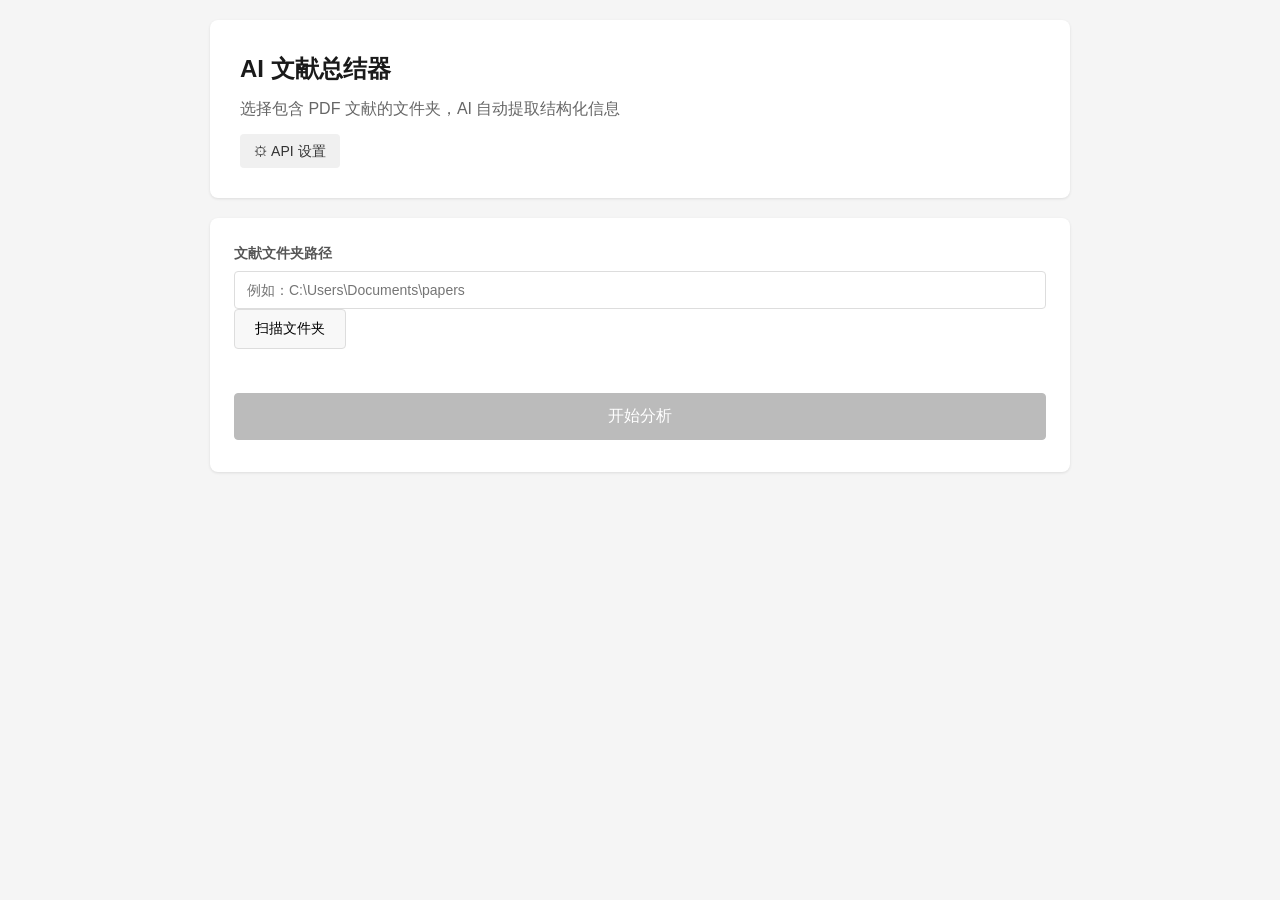
==== templates/index.html @ 2b5af02e "修复: 完善项目安全性，重建丢失的前端文件 - 新增 templates/index.html, settings.html (原仓库缺失) - 新增 static/app.js, style.css" ====
<!DOCTYPE html>
<html lang="zh-CN">
<head>
    <meta charset="UTF-8">
    <meta name="viewport" content="width=device-width, initial-scale=1.0">
    <title>AI 文献总结器</title>
    <link rel="stylesheet" href="/static/style.css">
</head>
<body>
    <div class="container">
        <header>
            <h1>AI 文献总结器</h1>
            <p>选择包含 PDF 文献的文件夹，AI 自动提取结构化信息</p>
            <a href="/settings" class="btn-link">⚙ API 设置</a>
        </header>

        <section class="controls">
            <div class="input-group">
                <label>文献文件夹路径</label>
                <input type="text" id="folderPath" placeholder="例如：C:\Users\Documents\papers">
                <button id="btnScan">扫描文件夹</button>
            </div>

            <div id="scanResult" class="result-hint"></div>

            <button id="btnAnalyze" class="btn-primary" disabled>开始分析</button>

            <div id="progressBar" class="progress" style="display:none">
                <div class="progress-fill" id="progressFill"></div>
            </div>
            <div id="progressText" class="progress-text"></div>
        </section>

        <section id="resultsSection" style="display:none">
            <div class="results-header">
                <h2>分析结果</h2>
                <button id="btnExport" class="btn-primary">导出 CSV</button>
            </div>
            <div class="table-wrapper">
                <table id="resultsTable">
                    <thead>
                        <tr>
                            <th>文件名</th>
                            <th>题目</th>
                            <th>作者</th>
                            <th>发表期刊/会议</th>
                            <th>发表年份</th>
                            <th>关键词</th>
                            <th>状态</th>
                        </tr>
                    </thead>
                    <tbody></tbody>
                </table>
            </div>
            <div id="resultDetail" class="detail-panel"></div>
        </section>
    </div>

    <script src="/static/app.js"></script>
</body>
</html>
---- static/style.css ----
* {
    margin: 0;
    padding: 0;
    box-sizing: border-box;
}

body {
    font-family: -apple-system, BlinkMacSystemFont, "Segoe UI", "Microsoft YaHei", sans-serif;
    background: #f5f5f5;
    color: #333;
    line-height: 1.6;
}

.container {
    max-width: 900px;
    margin: 0 auto;
    padding: 20px;
}

header {
    background: white;
    padding: 30px;
    border-radius: 8px;
    margin-bottom: 20px;
    box-shadow: 0 1px 3px rgba(0,0,0,0.1);
}

header h1 {
    font-size: 24px;
    margin-bottom: 8px;
    color: #1a1a1a;
}

header p {
    color: #666;
    margin-bottom: 12px;
}

.btn-link {
    display: inline-block;
    padding: 6px 14px;
    background: #f0f0f0;
    border-radius: 4px;
    text-decoration: none;
    color: #333;
    font-size: 14px;
}

.btn-link:hover {
    background: #e0e0e0;
}

section {
    background: white;
    padding: 24px;
    border-radius: 8px;
    margin-bottom: 20px;
    box-shadow: 0 1px 3px rgba(0,0,0,0.1);
}

.input-group {
    margin-bottom: 16px;
}

.input-group label {
    display: block;
    margin-bottom: 6px;
    font-weight: 600;
    font-size: 14px;
    color: #555;
}

.input-group input {
    width: 100%;
    padding: 10px 12px;
    border: 1px solid #ddd;
    border-radius: 4px;
    font-size: 14px;
}

.input-group input:focus {
    outline: none;
    border-color: #4f46e5;
    box-shadow: 0 0 0 3px rgba(79,70,229,0.1);
}

button {
    padding: 10px 20px;
    border: 1px solid #ddd;
    border-radius: 4px;
    font-size: 14px;
    cursor: pointer;
    background: #f8f8f8;
}

button:hover {
    background: #eee;
}

.btn-primary {
    background: #4f46e5;
    color: white;
    border-color: #4f46e5;
}

.btn-primary:hover {
    background: #4338ca;
}

.btn-primary:disabled {
    background: #bbb;
    border-color: #bbb;
    cursor: not-allowed;
}

.controls .btn-primary {
    margin-top: 12px;
    width: 100%;
    padding: 12px;
    font-size: 16px;
}

.result-hint {
    margin-top: 8px;
    padding: 8px 12px;
    border-radius: 4px;
    font-size: 13px;
}

.result-hint.success {
    background: #ecfdf5;
    color: #065f46;
}

.result-hint.error {
    background: #fef2f2;
    color: #991b1b;
}

.progress {
    margin-top: 16px;
    height: 8px;
    background: #e5e7eb;
    border-radius: 4px;
    overflow: hidden;
}

.progress-fill {
    height: 100%;
    background: #4f46e5;
    border-radius: 4px;
    transition: width 0.3s;
}

.progress-text {
    margin-top: 8px;
    font-size: 13px;
    color: #666;
    text-align: center;
}

.results-header {
    display: flex;
    justify-content: space-between;
    align-items: center;
    margin-bottom: 16px;
}

.results-header h2 {
    font-size: 18px;
}

.table-wrapper {
    overflow-x: auto;
}

table {
    width: 100%;
    border-collapse: collapse;
    font-size: 13px;
}

th, td {
    padding: 10px 12px;
    text-align: left;
    border-bottom: 1px solid #eee;
}

th {
    background: #f9fafb;
    font-weight: 600;
    color: #555;
    white-space: nowrap;
}

tr:hover {
    background: #f9fafb;
}

td {
    max-width: 200px;
    overflow: hidden;
    text-overflow: ellipsis;
    white-space: nowrap;
    cursor: pointer;
}

td.status-ok {
    color: #059669;
}

td.status-fail {
    color: #dc2626;
}

.detail-panel {
    margin-top: 16px;
    padding: 20px;
    background: #f9fafb;
    border-radius: 4px;
    font-size: 14px;
    display: none;
}

.detail-panel.show {
    display: block;
}

.detail-panel h3 {
    margin-bottom: 12px;
    font-size: 16px;
}

.detail-panel .field {
    margin-bottom: 10px;
}

.detail-panel .field-label {
    font-weight: 600;
    color: #555;
    margin-bottom: 2px;
}

.detail-panel .field-value {
    color: #333;
}

.settings-form {
    max-width: 500px;
}

.settings-form .btn-primary {
    width: 100%;
    padding: 12px;
    font-size: 16px;
}

@media (max-width: 640px) {
    .container {
        padding: 10px;
    }
    header {
        padding: 20px;
    }
    th, td {
        padding: 6px 8px;
        font-size: 12px;
    }
}
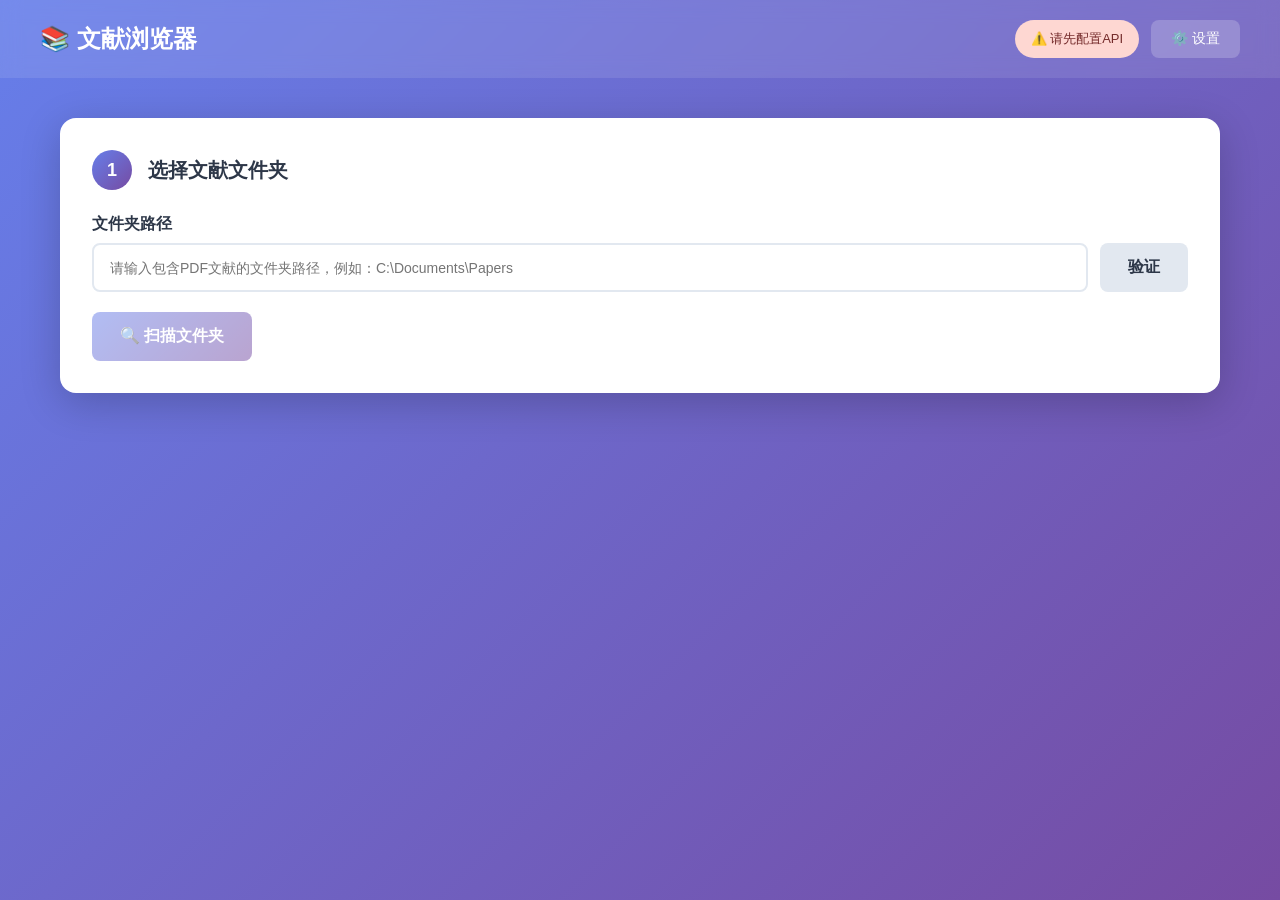
==== commit 1617927e: "美化: 升级UI为紫色渐变毛玻璃风格 - 升级配色: 紫色渐变背景 + 毛玻璃导航栏 - 新增Toast消息提示（底部滑入动画） - 新增详情弹窗（含调试信息切换） - 新增API连接测试按钮 - 新" ====
--- a/templates/index.html
+++ b/templates/index.html
@@ -3,58 +3,98 @@
 <head>
     <meta charset="UTF-8">
     <meta name="viewport" content="width=device-width, initial-scale=1.0">
-    <title>AI 文献总结器</title>
+    <title>文献浏览器 - AI智能分析</title>
     <link rel="stylesheet" href="/static/style.css">
 </head>
 <body>
-    <div class="container">
-        <header>
-            <h1>AI 文献总结器</h1>
-            <p>选择包含 PDF 文献的文件夹，AI 自动提取结构化信息</p>
-            <a href="/settings" class="btn-link">⚙ API 设置</a>
-        </header>
+    <header class="header">
+        <h1>📚 文献浏览器</h1>
+        <div class="header-right">
+            <span id="apiStatus" class="api-status not-configured">⚠️ 请先配置API</span>
+            <a href="/settings" class="header-btn">⚙️ 设置</a>
+        </div>
+    </header>
 
-        <section class="controls">
+    <main class="main-content">
+        <!-- 步骤1: 选择文件夹 -->
+        <div class="card">
+            <div class="card-header">
+                <span class="step-number">1</span>
+                <h2>选择文献文件夹</h2>
+            </div>
             <div class="input-group">
-                <label>文献文件夹路径</label>
-                <input type="text" id="folderPath" placeholder="例如：C:\Users\Documents\papers">
-                <button id="btnScan">扫描文件夹</button>
+                <label for="folderPath">文件夹路径</label>
+                <div class="folder-input-row">
+                    <input type="text" id="folderPath" placeholder="请输入包含PDF文献的文件夹路径，例如：C:\Documents\Papers">
+                    <button class="btn btn-secondary" id="validatePathBtn">验证</button>
+                </div>
+                <div id="pathValidation" style="margin-top: 8px; font-size: 13px;"></div>
             </div>
+            <button class="btn btn-primary" id="scanBtn" disabled>🔍 扫描文件夹</button>
+            <div id="scanResult" class="result-box" style="display: none;"></div>
+        </div>
 
-            <div id="scanResult" class="result-hint"></div>
+        <!-- 步骤2: AI分析 -->
+        <div class="card hidden" id="analysisCard">
+            <div class="card-header">
+                <span class="step-number">2</span>
+                <h2>AI分析</h2>
+            </div>
+            <button class="btn btn-primary btn-large" id="analyzeBtn" disabled>🤖 开始AI分析</button>
+            <div class="progress-container hidden" id="progressContainer">
+                <div class="progress-bar-wrapper">
+                    <div class="progress-bar" id="progressBar" style="width: 0%;">0%</div>
+                </div>
+                <div class="progress-info" id="progressInfo">
+                    正在处理: <span id="currentFile">-</span>
+                </div>
+            </div>
+            <div id="analysisResult" class="result-box" style="display: none;"></div>
+        </div>
 
-            <button id="btnAnalyze" class="btn-primary" disabled>开始分析</button>
-
-            <div id="progressBar" class="progress" style="display:none">
-                <div class="progress-fill" id="progressFill"></div>
+        <!-- 步骤3: 结果预览 -->
+        <div class="card hidden" id="previewCard">
+            <div class="card-header">
+                <span class="step-number">3</span>
+                <h2>📊 分析结果预览</h2>
             </div>
-            <div id="progressText" class="progress-text"></div>
-        </section>
-
-        <section id="resultsSection" style="display:none">
-            <div class="results-header">
-                <h2>分析结果</h2>
-                <button id="btnExport" class="btn-primary">导出 CSV</button>
-            </div>
-            <div class="table-wrapper">
-                <table id="resultsTable">
+            <div id="errorSummary" class="error-summary hidden"></div>
+            <div id="previewContainer" class="preview-section">
+                <table id="previewTable" class="preview-table">
                     <thead>
                         <tr>
                             <th>文件名</th>
                             <th>题目</th>
                             <th>作者</th>
-                            <th>发表期刊/会议</th>
                             <th>发表年份</th>
-                            <th>关键词</th>
+                            <th>期刊/会议</th>
                             <th>状态</th>
+                            <th>操作</th>
                         </tr>
                     </thead>
-                    <tbody></tbody>
+                    <tbody id="previewTableBody"></tbody>
                 </table>
             </div>
-            <div id="resultDetail" class="detail-panel"></div>
-        </section>
+            <div class="export-section">
+                <button class="btn btn-success btn-large" id="exportBtn">📄 导出CSV文件</button>
+                <p style="margin-top: 16px; color: #718096; font-size: 14px;">文件名将包含时间戳，便于管理</p>
+            </div>
+        </div>
+    </main>
+
+    <!-- 详情弹窗 -->
+    <div id="detailModal" class="modal">
+        <div class="modal-content">
+            <div class="modal-header">
+                <h3 id="modalTitle">文献详情</h3>
+                <button class="modal-close" onclick="closeModal()">×</button>
+            </div>
+            <div class="modal-body" id="modalBody"></div>
+        </div>
     </div>
+
+    <!-- Toast -->
+    <div id="toast" class="toast"></div>
 
     <script src="/static/app.js"></script>
 </body>
--- a/static/style.css
+++ b/static/style.css
@@ -1,3 +1,4 @@
+/* ========== 全局 ========== */
 * {
     margin: 0;
     padding: 0;
@@ -5,265 +6,630 @@
 }
 
 body {
-    font-family: -apple-system, BlinkMacSystemFont, "Segoe UI", "Microsoft YaHei", sans-serif;
-    background: #f5f5f5;
-    color: #333;
-    line-height: 1.6;
-}
-
-.container {
-    max-width: 900px;
-    margin: 0 auto;
-    padding: 20px;
-}
-
-header {
+    font-family: -apple-system, BlinkMacSystemFont, "Segoe UI", Roboto, "Helvetica Neue", Arial, sans-serif;
+    background: linear-gradient(135deg, #667eea 0%, #764ba2 100%);
+    min-height: 100vh;
+}
+
+/* ========== 顶部导航 ========== */
+.header {
+    background: rgba(255, 255, 255, 0.1);
+    backdrop-filter: blur(10px);
+    padding: 20px 40px;
+    display: flex;
+    justify-content: space-between;
+    align-items: center;
+}
+
+.header h1 {
+    color: white;
+    font-size: 24px;
+}
+
+.header-right {
+    display: flex;
+    gap: 12px;
+}
+
+.header-btn {
+    padding: 10px 20px;
+    background: rgba(255, 255, 255, 0.2);
+    border: none;
+    border-radius: 8px;
+    color: white;
+    cursor: pointer;
+    text-decoration: none;
+    font-size: 14px;
+    transition: background 0.2s;
+}
+
+.header-btn:hover {
+    background: rgba(255, 255, 255, 0.3);
+}
+
+/* ========== 主页内容 ========== */
+.main-content {
+    max-width: 1200px;
+    margin: 40px auto;
+    padding: 0 20px;
+}
+
+.card {
     background: white;
-    padding: 30px;
-    border-radius: 8px;
+    border-radius: 16px;
+    box-shadow: 0 10px 40px rgba(0, 0, 0, 0.2);
+    padding: 32px;
+    margin-bottom: 24px;
+}
+
+.card-header {
+    display: flex;
+    align-items: center;
+    gap: 16px;
+    margin-bottom: 24px;
+}
+
+.step-number {
+    width: 40px;
+    height: 40px;
+    background: linear-gradient(135deg, #667eea 0%, #764ba2 100%);
+    border-radius: 50%;
+    display: flex;
+    align-items: center;
+    justify-content: center;
+    color: white;
+    font-weight: bold;
+    font-size: 18px;
+}
+
+.card-header h2 {
+    color: #2d3748;
+    font-size: 20px;
+}
+
+/* ========== 输入框 ========== */
+.input-group {
     margin-bottom: 20px;
-    box-shadow: 0 1px 3px rgba(0,0,0,0.1);
-}
-
-header h1 {
-    font-size: 24px;
-    margin-bottom: 8px;
-    color: #1a1a1a;
-}
-
-header p {
-    color: #666;
-    margin-bottom: 12px;
-}
-
-.btn-link {
-    display: inline-block;
-    padding: 6px 14px;
-    background: #f0f0f0;
-    border-radius: 4px;
-    text-decoration: none;
-    color: #333;
-    font-size: 14px;
-}
-
-.btn-link:hover {
-    background: #e0e0e0;
-}
-
-section {
-    background: white;
-    padding: 24px;
-    border-radius: 8px;
-    margin-bottom: 20px;
-    box-shadow: 0 1px 3px rgba(0,0,0,0.1);
-}
-
-.input-group {
-    margin-bottom: 16px;
 }
 
 .input-group label {
     display: block;
-    margin-bottom: 6px;
+    margin-bottom: 8px;
     font-weight: 600;
-    font-size: 14px;
-    color: #555;
+    color: #2d3748;
 }
 
 .input-group input {
     width: 100%;
-    padding: 10px 12px;
-    border: 1px solid #ddd;
-    border-radius: 4px;
-    font-size: 14px;
+    padding: 14px 16px;
+    border: 2px solid #e2e8f0;
+    border-radius: 8px;
+    font-size: 14px;
+    transition: border-color 0.2s;
 }
 
 .input-group input:focus {
     outline: none;
-    border-color: #4f46e5;
-    box-shadow: 0 0 0 3px rgba(79,70,229,0.1);
-}
-
-button {
-    padding: 10px 20px;
-    border: 1px solid #ddd;
-    border-radius: 4px;
-    font-size: 14px;
+    border-color: #667eea;
+}
+
+/* ========== 按钮 ========== */
+.btn {
+    padding: 14px 28px;
+    border: none;
+    border-radius: 8px;
+    font-size: 16px;
+    font-weight: 600;
     cursor: pointer;
-    background: #f8f8f8;
-}
-
-button:hover {
-    background: #eee;
+    transition: all 0.2s;
+    display: inline-flex;
+    align-items: center;
+    gap: 8px;
 }
 
 .btn-primary {
-    background: #4f46e5;
-    color: white;
-    border-color: #4f46e5;
+    background: linear-gradient(135deg, #667eea 0%, #764ba2 100%);
+    color: white;
 }
 
 .btn-primary:hover {
-    background: #4338ca;
+    transform: translateY(-2px);
+    box-shadow: 0 4px 12px rgba(102, 126, 234, 0.4);
 }
 
 .btn-primary:disabled {
-    background: #bbb;
-    border-color: #bbb;
+    opacity: 0.5;
     cursor: not-allowed;
-}
-
-.controls .btn-primary {
+    transform: none;
+}
+
+.btn-secondary {
+    background: #e2e8f0;
+    color: #2d3748;
+}
+
+.btn-secondary:hover {
+    background: #cbd5e0;
+}
+
+.btn-success {
+    background: #48bb78;
+    color: white;
+}
+
+.btn-success:hover {
+    background: #38a169;
+}
+
+.btn-danger {
+    background: #fc8181;
+    color: white;
+}
+
+.btn-danger:hover {
+    background: #f56565;
+}
+
+.btn-large {
+    padding: 18px 40px;
+    font-size: 18px;
+}
+
+/* ========== 结果区域 ========== */
+.result-box {
+    margin-top: 16px;
+    padding: 16px;
+    background: #f7fafc;
+    border-radius: 8px;
+    border-left: 4px solid #667eea;
+}
+
+/* ========== 进度条 ========== */
+.progress-container {
+    margin-top: 20px;
+}
+
+.progress-bar-wrapper {
+    height: 24px;
+    background: #e2e8f0;
+    border-radius: 12px;
+    overflow: hidden;
+}
+
+.progress-bar {
+    height: 100%;
+    background: linear-gradient(135deg, #667eea 0%, #764ba2 100%);
+    border-radius: 12px;
+    transition: width 0.3s ease;
+    display: flex;
+    align-items: center;
+    justify-content: center;
+    color: white;
+    font-size: 12px;
+    font-weight: 600;
+}
+
+.progress-info {
     margin-top: 12px;
-    width: 100%;
-    padding: 12px;
-    font-size: 16px;
-}
-
-.result-hint {
-    margin-top: 8px;
-    padding: 8px 12px;
-    border-radius: 4px;
+    color: #4a5568;
+    font-size: 14px;
+    text-align: center;
+}
+
+/* ========== Toast ========== */
+.toast {
+    position: fixed;
+    bottom: 30px;
+    left: 50%;
+    transform: translateX(-50%) translateY(100px);
+    padding: 16px 32px;
+    border-radius: 8px;
+    color: white;
+    font-weight: 500;
+    opacity: 0;
+    transition: all 0.3s ease;
+    z-index: 1000;
+}
+
+.toast.show {
+    transform: translateX(-50%) translateY(0);
+    opacity: 1;
+}
+
+.toast.success { background: #48bb78; }
+.toast.error   { background: #f56565; }
+.toast.info    { background: #4299e1; }
+
+/* ========== API 状态 ========== */
+.api-status {
+    display: inline-flex;
+    align-items: center;
+    gap: 8px;
+    padding: 8px 16px;
+    border-radius: 20px;
     font-size: 13px;
-}
-
-.result-hint.success {
-    background: #ecfdf5;
-    color: #065f46;
-}
-
-.result-hint.error {
-    background: #fef2f2;
-    color: #991b1b;
-}
-
-.progress {
+    margin-left: 16px;
+}
+
+.api-status.configured     { background: #c6f6d5; color: #22543d; }
+.api-status.not-configured { background: #fed7d2; color: #742a2a; }
+
+/* ========== 工具类 ========== */
+.hidden { display: none; }
+
+.folder-input-row {
+    display: flex;
+    gap: 12px;
+}
+
+.folder-input-row input { flex: 1; }
+
+/* ========== 预览表格 ========== */
+.preview-section {
+    overflow-x: auto;
+    max-height: 500px;
+    overflow-y: auto;
     margin-top: 16px;
-    height: 8px;
-    background: #e5e7eb;
-    border-radius: 4px;
-    overflow: hidden;
-}
-
-.progress-fill {
-    height: 100%;
-    background: #4f46e5;
-    border-radius: 4px;
-    transition: width 0.3s;
-}
-
-.progress-text {
-    margin-top: 8px;
-    font-size: 13px;
-    color: #666;
-    text-align: center;
-}
-
-.results-header {
-    display: flex;
-    justify-content: space-between;
-    align-items: center;
-    margin-bottom: 16px;
-}
-
-.results-header h2 {
-    font-size: 18px;
-}
-
-.table-wrapper {
-    overflow-x: auto;
-}
-
-table {
+}
+
+.preview-table {
     width: 100%;
     border-collapse: collapse;
     font-size: 13px;
 }
 
-th, td {
-    padding: 10px 12px;
+.preview-table th,
+.preview-table td {
+    padding: 12px 16px;
     text-align: left;
-    border-bottom: 1px solid #eee;
-}
-
-th {
-    background: #f9fafb;
+    border-bottom: 1px solid #e2e8f0;
+}
+
+.preview-table th {
+    background: #f7fafc;
     font-weight: 600;
-    color: #555;
-    white-space: nowrap;
-}
-
-tr:hover {
-    background: #f9fafb;
-}
-
-td {
+    color: #4a5568;
+    position: sticky;
+    top: 0;
+    z-index: 1;
+}
+
+.preview-table tr:hover       { background: #f7fafc; }
+.preview-table .success-row   { background: #f0fff4; }
+.preview-table .failed-row    { background: #fff5f5; }
+.preview-table .failed-cell   { color: #f56565; font-style: italic; }
+
+.preview-table .truncate {
     max-width: 200px;
     overflow: hidden;
     text-overflow: ellipsis;
     white-space: nowrap;
+}
+
+.expand-btn {
+    background: none;
+    border: 1px solid #667eea;
+    color: #667eea;
+    padding: 4px 10px;
+    border-radius: 4px;
+    font-size: 12px;
     cursor: pointer;
-}
-
-td.status-ok {
-    color: #059669;
-}
-
-td.status-fail {
-    color: #dc2626;
-}
-
-.detail-panel {
+    transition: all 0.2s;
+}
+
+.expand-btn:hover {
+    background: #667eea;
+    color: white;
+}
+
+.preview-header {
+    display: flex;
+    justify-content: space-between;
+    align-items: center;
+    margin-bottom: 16px;
+}
+
+.preview-header .info {
+    color: #718096;
+    font-size: 14px;
+}
+
+.export-section {
+    text-align: center;
+    padding: 20px;
+}
+
+/* ========== 错误摘要 ========== */
+.error-summary {
+    background: #fff5f5;
+    border: 1px solid #fed7d7;
+    border-radius: 8px;
+    padding: 16px;
     margin-top: 16px;
-    padding: 20px;
-    background: #f9fafb;
-    border-radius: 4px;
-    font-size: 14px;
+}
+
+.error-summary h4 {
+    color: #c53030;
+    margin-bottom: 8px;
+}
+
+.error-summary ul {
+    margin-left: 20px;
+    color: #742a2a;
+    font-size: 14px;
+}
+
+/* ========== 统计 ========== */
+.stats-summary {
+    background: #e8f4fd;
+    border: 1px solid #b3d7f7;
+    border-radius: 8px;
+    padding: 16px;
+    margin-bottom: 16px;
+}
+
+.stats-summary h4 {
+    color: #1e5280;
+    margin-bottom: 12px;
+}
+
+.stats-grid {
+    display: grid;
+    grid-template-columns: repeat(auto-fit, minmax(150px, 1fr));
+    gap: 16px;
+    margin-bottom: 12px;
+}
+
+.stat-item {
+    text-align: center;
+    padding: 12px;
+    background: white;
+    border-radius: 6px;
+}
+
+.stat-value {
+    font-size: 24px;
+    font-weight: bold;
+    color: #1e5280;
+}
+
+.stat-label {
+    font-size: 13px;
+    color: #4a5568;
+    margin-top: 4px;
+}
+
+/* ========== 模态框 ========== */
+.modal {
+    position: fixed;
+    top: 0;
+    left: 0;
+    width: 100%;
+    height: 100%;
+    background: rgba(0, 0, 0, 0.5);
     display: none;
-}
-
-.detail-panel.show {
+    justify-content: center;
+    align-items: center;
+    z-index: 2000;
+}
+
+.modal.show { display: flex; }
+
+.modal-content {
+    background: white;
+    border-radius: 16px;
+    width: 90%;
+    max-width: 900px;
+    max-height: 85vh;
+    overflow: hidden;
+    box-shadow: 0 20px 60px rgba(0, 0, 0, 0.3);
+}
+
+.modal-header {
+    display: flex;
+    justify-content: space-between;
+    align-items: center;
+    padding: 20px 24px;
+    border-bottom: 1px solid #e2e8f0;
+}
+
+.modal-header h3 {
+    color: #2d3748;
+    font-size: 18px;
+}
+
+.modal-close {
+    background: none;
+    border: none;
+    font-size: 28px;
+    color: #718096;
+    cursor: pointer;
+    padding: 0;
+    line-height: 1;
+}
+
+.modal-close:hover { color: #2d3748; }
+
+.modal-body {
+    padding: 24px;
+    overflow-y: auto;
+    max-height: calc(80vh - 70px);
+}
+
+.detail-item { margin-bottom: 20px; }
+
+.detail-item label {
     display: block;
-}
-
-.detail-panel h3 {
-    margin-bottom: 12px;
+    font-weight: 600;
+    color: #4a5568;
+    margin-bottom: 8px;
+    font-size: 14px;
+}
+
+.detail-item .value {
+    color: #2d3748;
+    line-height: 1.8;
+    font-size: 15px;
+    white-space: pre-wrap;
+    word-wrap: break-word;
+    word-break: break-word;
+    overflow-wrap: break-word;
+    padding: 8px 0;
+}
+
+.detail-item .value.empty {
+    color: #a0aec0;
+    font-style: italic;
+}
+
+.debug-info {
+    background: #fffbeb;
+    border: 1px solid #fcd34d;
+    border-radius: 8px;
+    padding: 12px;
+    margin-bottom: 16px;
+    font-family: monospace;
+    font-size: 12px;
+    white-space: pre-wrap;
+    word-break: break-all;
+}
+
+.detail-divider {
+    border-top: 1px solid #e2e8f0;
+    margin: 20px 0;
+}
+
+/* ========== 设置页面 ========== */
+.settings-container {
+    max-width: 600px;
+    margin: 0 auto;
+}
+
+.settings-header {
+    text-align: center;
+    margin-bottom: 40px;
+}
+
+.settings-header h1 {
+    color: white;
+    font-size: 32px;
+    margin-bottom: 10px;
+}
+
+.settings-header p {
+    color: rgba(255, 255, 255, 0.8);
     font-size: 16px;
 }
 
-.detail-panel .field {
-    margin-bottom: 10px;
-}
-
-.detail-panel .field-label {
+.form-group {
+    margin-bottom: 24px;
+}
+
+.form-group label {
+    display: block;
+    margin-bottom: 8px;
     font-weight: 600;
-    color: #555;
-    margin-bottom: 2px;
-}
-
-.detail-panel .field-value {
-    color: #333;
-}
-
-.settings-form {
-    max-width: 500px;
-}
-
-.settings-form .btn-primary {
+    color: #2d3748;
+    font-size: 14px;
+}
+
+.form-group input {
     width: 100%;
-    padding: 12px;
-    font-size: 16px;
-}
-
-@media (max-width: 640px) {
-    .container {
-        padding: 10px;
+    padding: 14px 16px;
+    border: 2px solid #e2e8f0;
+    border-radius: 8px;
+    font-size: 14px;
+    transition: border-color 0.2s;
+}
+
+.form-group input:focus {
+    outline: none;
+    border-color: #667eea;
+}
+
+.form-group .hint {
+    margin-top: 8px;
+    font-size: 12px;
+    color: #718096;
+}
+
+.btn-group {
+    display: flex;
+    gap: 12px;
+    margin-top: 24px;
+}
+
+.alert {
+    padding: 16px;
+    border-radius: 8px;
+    margin-top: 16px;
+    font-size: 14px;
+}
+
+.alert-success { background: #c6f6d5; color: #22543d; border: 1px solid #9ae6b4; }
+.alert-error   { background: #fed7d7; color: #742a2a; border: 1px solid #feb2b2; }
+.alert-info    { background: #bee3f8; color: #2a4365; border: 1px solid #90cdf4; }
+
+.status-indicator {
+    display: inline-flex;
+    align-items: center;
+    gap: 8px;
+    padding: 8px 16px;
+    border-radius: 20px;
+    font-size: 14px;
+    margin-top: 16px;
+}
+
+.status-connected    { background: #c6f6d5; color: #22543d; }
+.status-disconnected { background: #fed7d7; color: #742a2a; }
+.status-pending      { background: #feebc8; color: #7c2d12; }
+
+.nav-link {
+    display: inline-flex;
+    align-items: center;
+    gap: 8px;
+    color: white;
+    text-decoration: none;
+    padding: 12px 24px;
+    background: rgba(255, 255, 255, 0.1);
+    border-radius: 8px;
+    margin-top: 20px;
+    transition: background 0.2s;
+}
+
+.nav-link:hover { background: rgba(255, 255, 255, 0.2); }
+
+.security-note {
+    background: #faf5ff;
+    border: 1px solid #e9d5ff;
+    border-radius: 8px;
+    padding: 16px;
+    margin-top: 24px;
+    font-size: 13px;
+    color: #6b46c1;
+}
+
+.security-note h4 {
+    margin-bottom: 8px;
+    display: flex;
+    align-items: center;
+    gap: 8px;
+}
+
+.security-note ul {
+    margin-left: 20px;
+    line-height: 1.8;
+}
+
+/* ========== 响应式 ========== */
+@media (max-width: 768px) {
+    .modal-content {
+        width: 95%;
+        max-height: 90vh;
     }
-    header {
-        padding: 20px;
-    }
-    th, td {
-        padding: 6px 8px;
-        font-size: 12px;
-    }
-}
+    .card { padding: 20px; }
+    .preview-section { max-height: 400px; }
+    .stat-value { font-size: 20px; }
+    .header { padding: 16px 20px; }
+    .header h1 { font-size: 20px; }
+}
